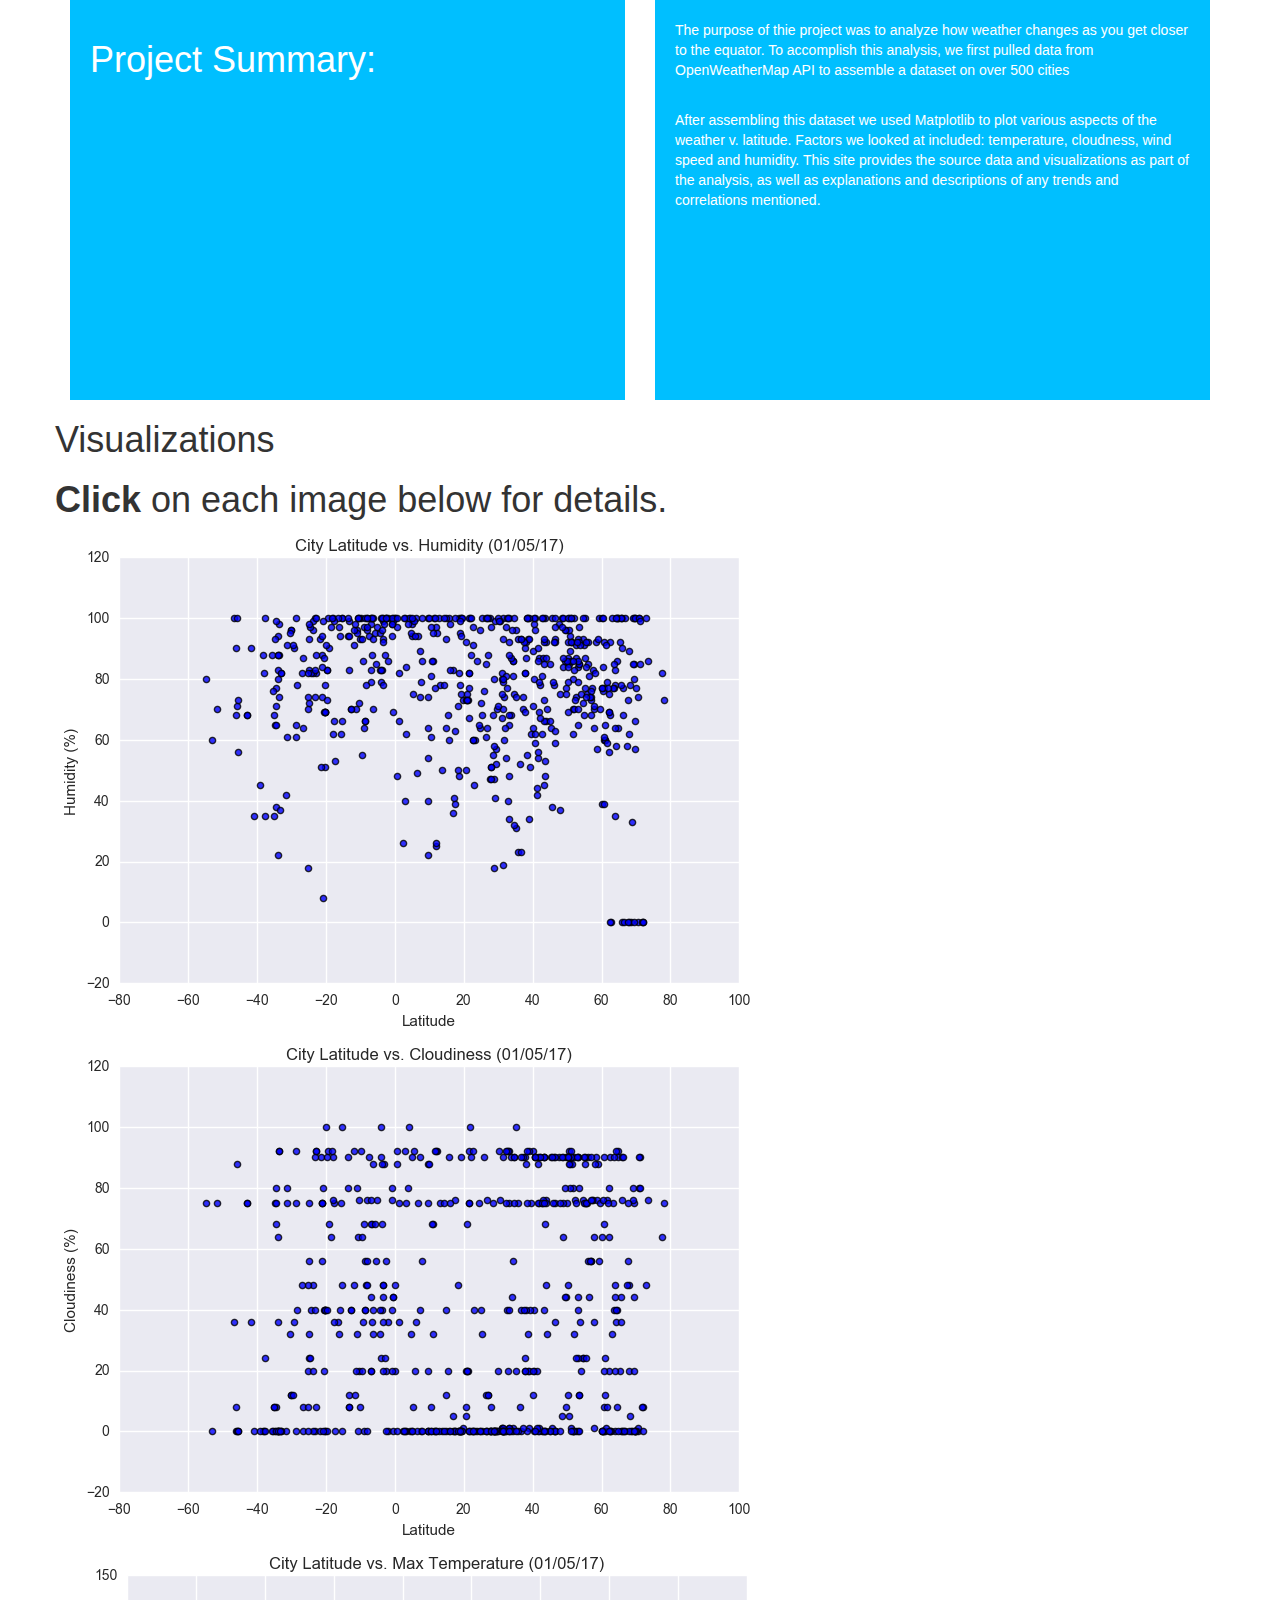
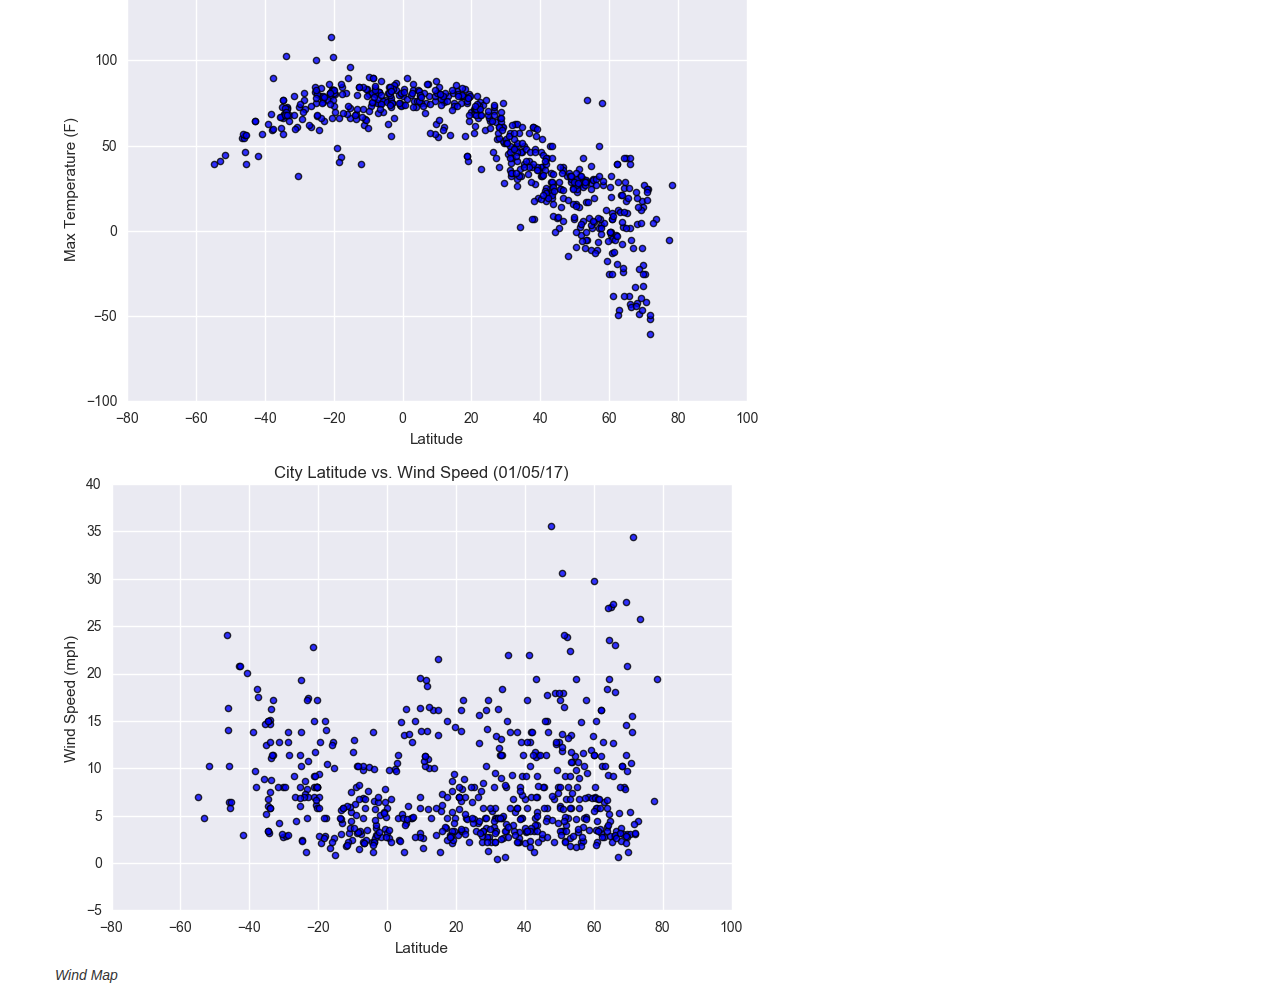
==== website/index.html @ 6e68106f "added website" ====
<!DOCTYPE html>
<html lang="en-us">

<head>

  <meta charset="UTF-8">
  <title>Latitude Analysis Dashboard</title>

  <!-- Bring in our bootstrap stylesheet -->
  <link rel="stylesheet" href="https://maxcdn.bootstrapcdn.com/bootstrap/3.3.7/css/bootstrap.min.css" integrity="sha384-BVYiiSIFeK1dGmJRAkycuHAHRg32OmUcww7on3RYdg4Va+PmSTsz/K68vbdEjh4u" crossorigin="anonymous">
  <link rel="stylesheet" href="style.css">
</head>


<body>
<div class="container">

    <!--First Row-->
    <div class="row">
        <!--First Column in this Row-->
        <div class="col-md-6">
            <div class="box">
            <h1>Project Summary:</h1>
    </div>
        </div>
            
        <!--Second Column in this Row-->
        <div class="col-md-6">
          <div class="box">
            <p>The purpose of thie project was to analyze how weather changes as you get closer to the equator. To accomplish this analysis, we first pulled data from OpenWeatherMap API to assemble a dataset on over 500 cities</p>
          </br>
          <p>After assembling this dataset we used Matplotlib to plot various aspects of the weather v. latitude. Factors we looked at included: temperature, cloudness, wind speed and humidity. This site provides the source data and visualizations as part of the analysis, as well as explanations and descriptions of any trends and correlations mentioned.</p>   
        </div>
            </div>
     <!--Second Row-->
     <div class="row">
        <!--First and Only Column in this Row-->
        <div class="col-md-12">
          <h1>Visualizations</h1>
          <h1><strong>Click</strong> on each image below for details.</h1>
        </div>
      </div>

      <div class="row">
           <!--First row-->
        <div class="col-md-6">
                <a target="_blank" href="images/humiditymap.png">
                    <img src="images/humiditymap.png" alt="Humidity Map">
                    </a>
          </div>
        </div>
      <div class ="row">
           <!--Second row-->
          <div class="col-md-6">
                <a target="_blank" href="images/cloudymap.png">
                    <img src="images/cloudymap.png" alt="Cloudy Map">
                  </a>
          </div>
        </div>
  
      <div class="row">
         <!--Third Row-->
        <div class="col-md-6">
                <a href="images/temperaturemap.png">
                    <img target="_blank" src="images/temperaturemap.png" alt="Tempurature Map">
                    </a>
          </div>
        </div>
    <div class ="row">
         <!--Fourth Row-->
        <div class="col-md-6">
                <figure>
                        <a target="_blank" href="images/windmap.png">
                        <img src="images/windmap.png" alt="Wind Map">
                        </a>
                        <figcaption><em>Wind Map</em></figcaption>
                      </figure>
          </div>
        </div>
     
      </div>

    
      </div>














</body>
---- website/style.css ----
.box {
    height: 400px;
    padding: 20px;
    color: #fff;
    background: deepskyblue;
  }
  
  .margin-top-80 {
    margin-top: 80px;
  }
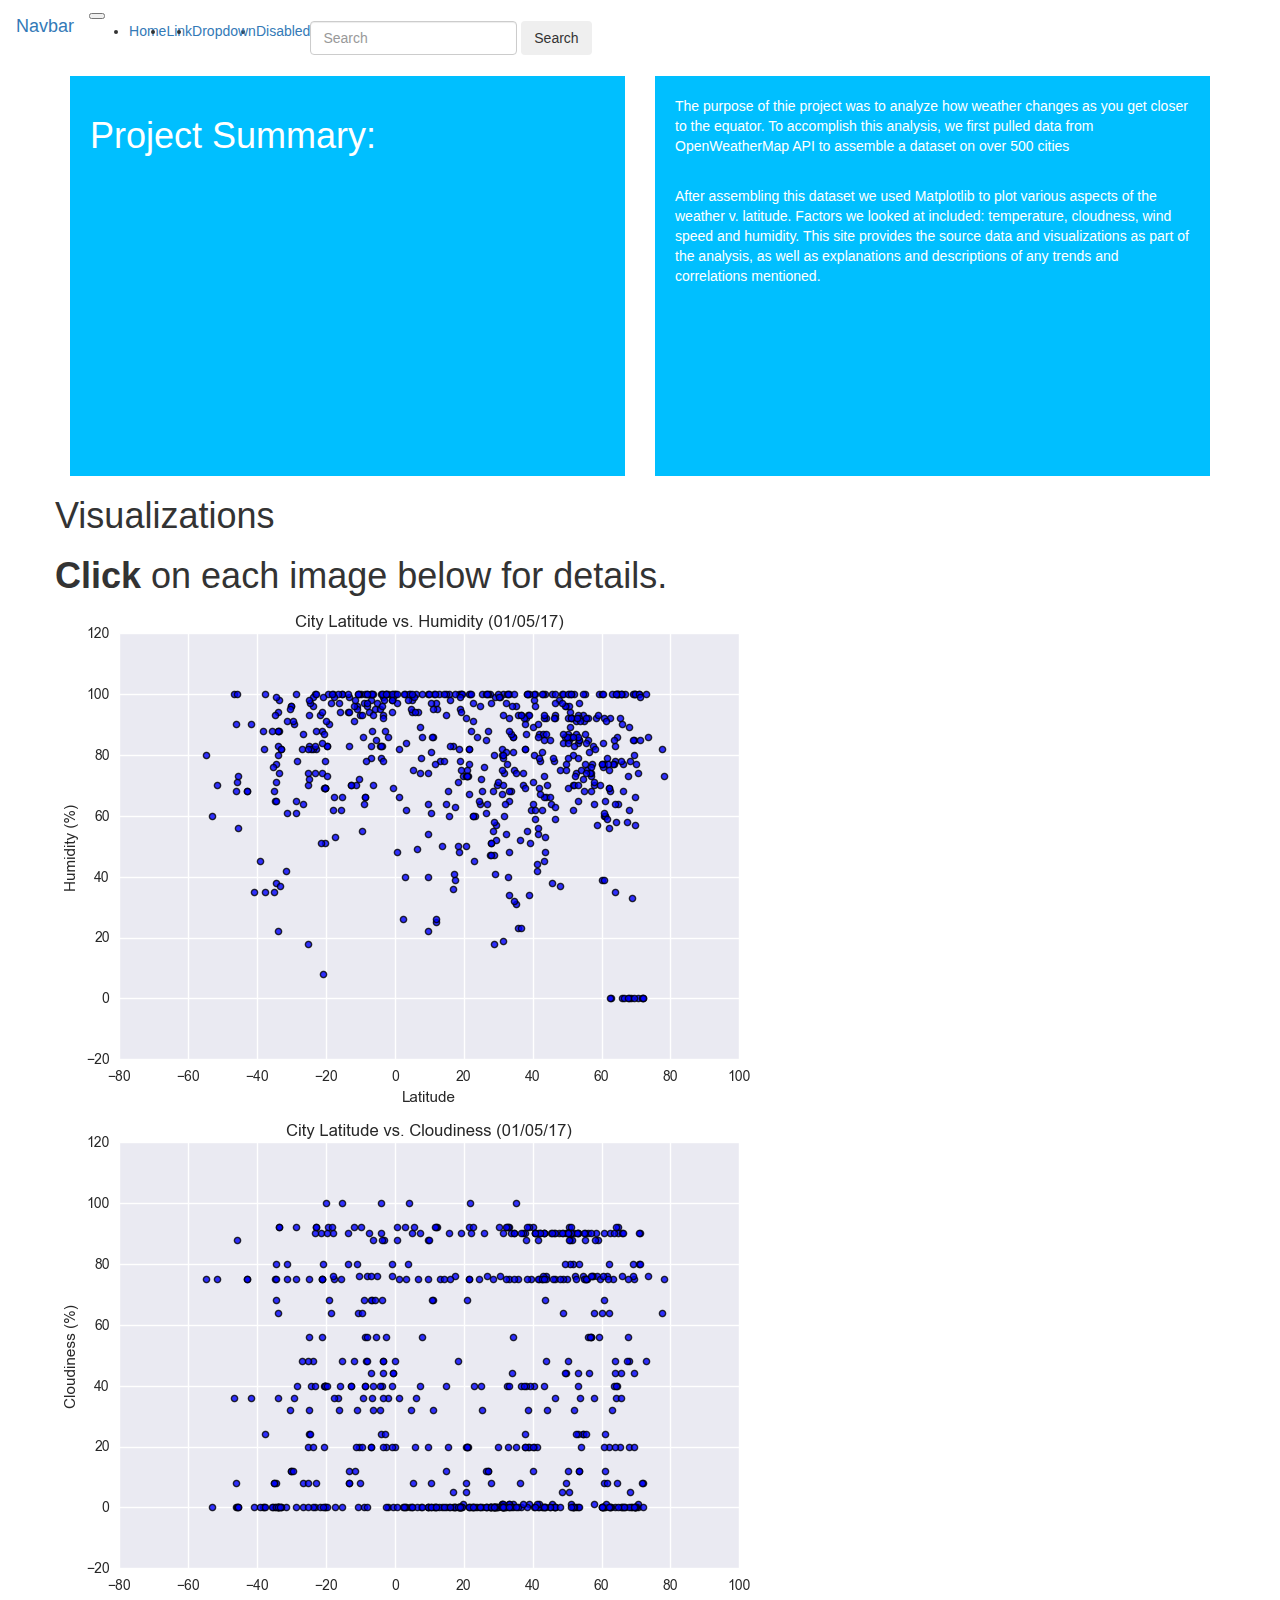
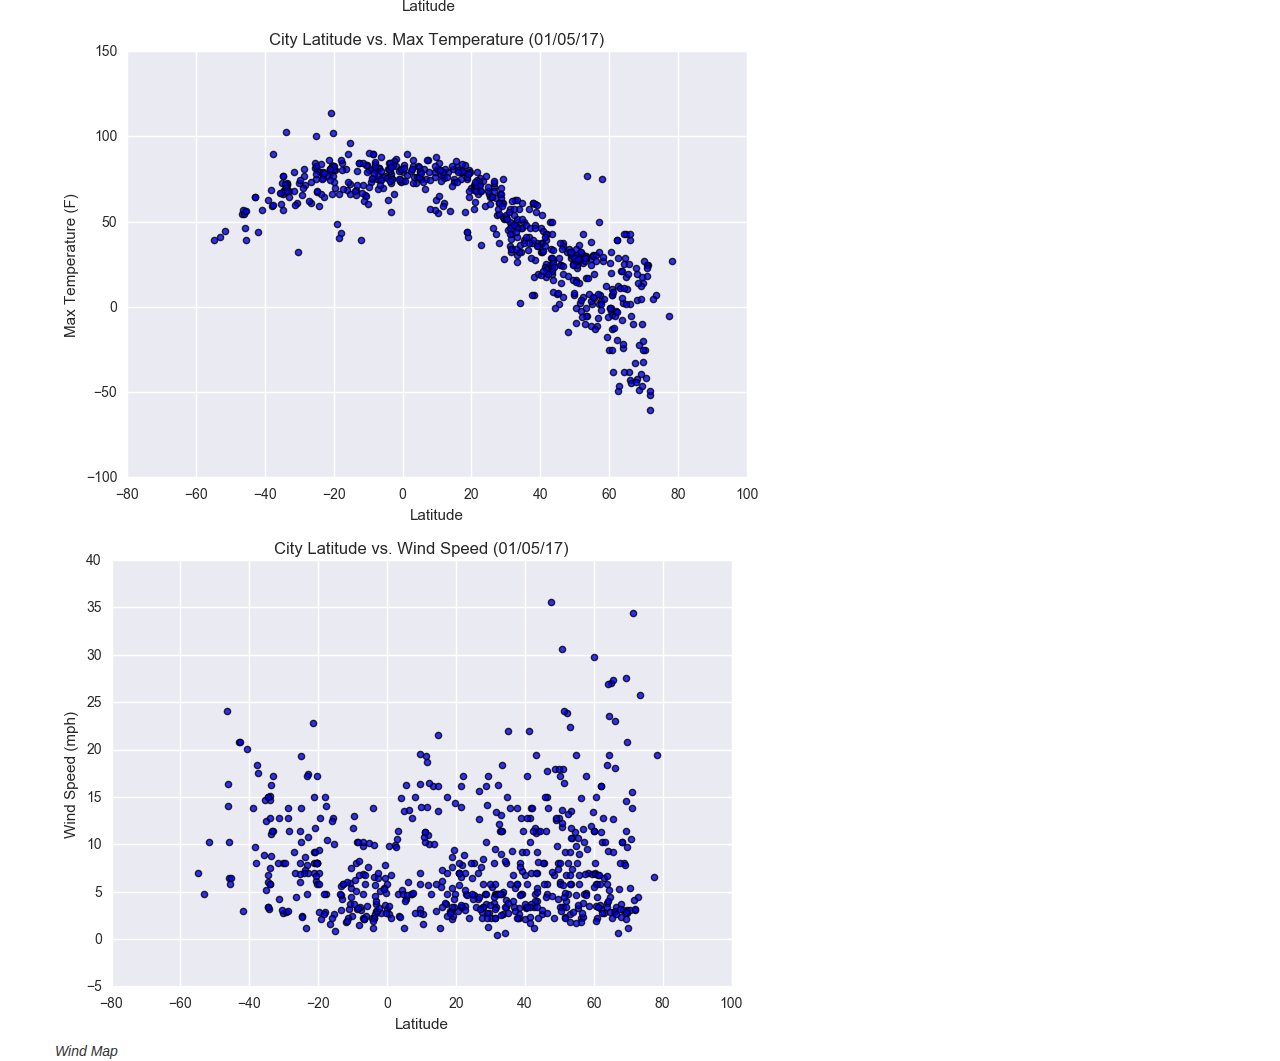
==== commit 476cd65b: "navbar" ====
--- a/website/index.html
+++ b/website/index.html
@@ -13,6 +13,42 @@
 
 
 <body>
+
+    <nav class="navbar navbar-expand-lg navbar-light bg-light">
+        <a class="navbar-brand" href="#">Navbar</a>
+        <button class="navbar-toggler" type="button" data-toggle="collapse" data-target="#navbarSupportedContent" aria-controls="navbarSupportedContent" aria-expanded="false" aria-label="Toggle navigation">
+          <span class="navbar-toggler-icon"></span>
+        </button>
+      
+        <div class="collapse navbar-collapse" id="navbarSupportedContent">
+          <ul class="navbar-nav mr-auto">
+            <li class="nav-item active">
+              <a class="nav-link" href="#">Home <span class="sr-only">(current)</span></a>
+            </li>
+            <li class="nav-item">
+              <a class="nav-link" href="#">Link</a>
+            </li>
+            <li class="nav-item dropdown">
+              <a class="nav-link dropdown-toggle" href="#" id="navbarDropdown" role="button" data-toggle="dropdown" aria-haspopup="true" aria-expanded="false">
+                Dropdown
+              </a>
+              <div class="dropdown-menu" aria-labelledby="navbarDropdown">
+                <a class="dropdown-item" href="#">Action</a>
+                <a class="dropdown-item" href="#">Another action</a>
+                <div class="dropdown-divider"></div>
+                <a class="dropdown-item" href="#">Something else here</a>
+              </div>
+            </li>
+            <li class="nav-item">
+              <a class="nav-link disabled" href="#">Disabled</a>
+            </li>
+          </ul>
+          <form class="form-inline my-2 my-lg-0">
+            <input class="form-control mr-sm-2" type="search" placeholder="Search" aria-label="Search">
+            <button class="btn btn-outline-success my-2 my-sm-0" type="submit">Search</button>
+          </form>
+        </div>
+      </nav>
 <div class="container">
 
     <!--First Row-->
@@ -44,7 +80,7 @@
       <div class="row">
            <!--First row-->
         <div class="col-md-6">
-                <a target="_blank" href="images/humiditymap.png">
+                <a target="_blank" href="teyarobinson.github.io/website/humidity.html">
                     <img src="images/humiditymap.png" alt="Humidity Map">
                     </a>
           </div>
@@ -52,7 +88,7 @@
       <div class ="row">
            <!--Second row-->
           <div class="col-md-6">
-                <a target="_blank" href="images/cloudymap.png">
+                <a target="_blank" href="teyarobinson.github.io/website/cloudiness.html">
                     <img src="images/cloudymap.png" alt="Cloudy Map">
                   </a>
           </div>
@@ -61,7 +97,7 @@
       <div class="row">
          <!--Third Row-->
         <div class="col-md-6">
-                <a href="images/temperaturemap.png">
+                <a href="teyarobinson.github.io/website/temperature.html">
                     <img target="_blank" src="images/temperaturemap.png" alt="Tempurature Map">
                     </a>
           </div>
@@ -70,7 +106,7 @@
          <!--Fourth Row-->
         <div class="col-md-6">
                 <figure>
-                        <a target="_blank" href="images/windmap.png">
+                        <a target="_blank" href="teyarobinson.github.io/website/wind_speed.html">
                         <img src="images/windmap.png" alt="Wind Map">
                         </a>
                         <figcaption><em>Wind Map</em></figcaption>
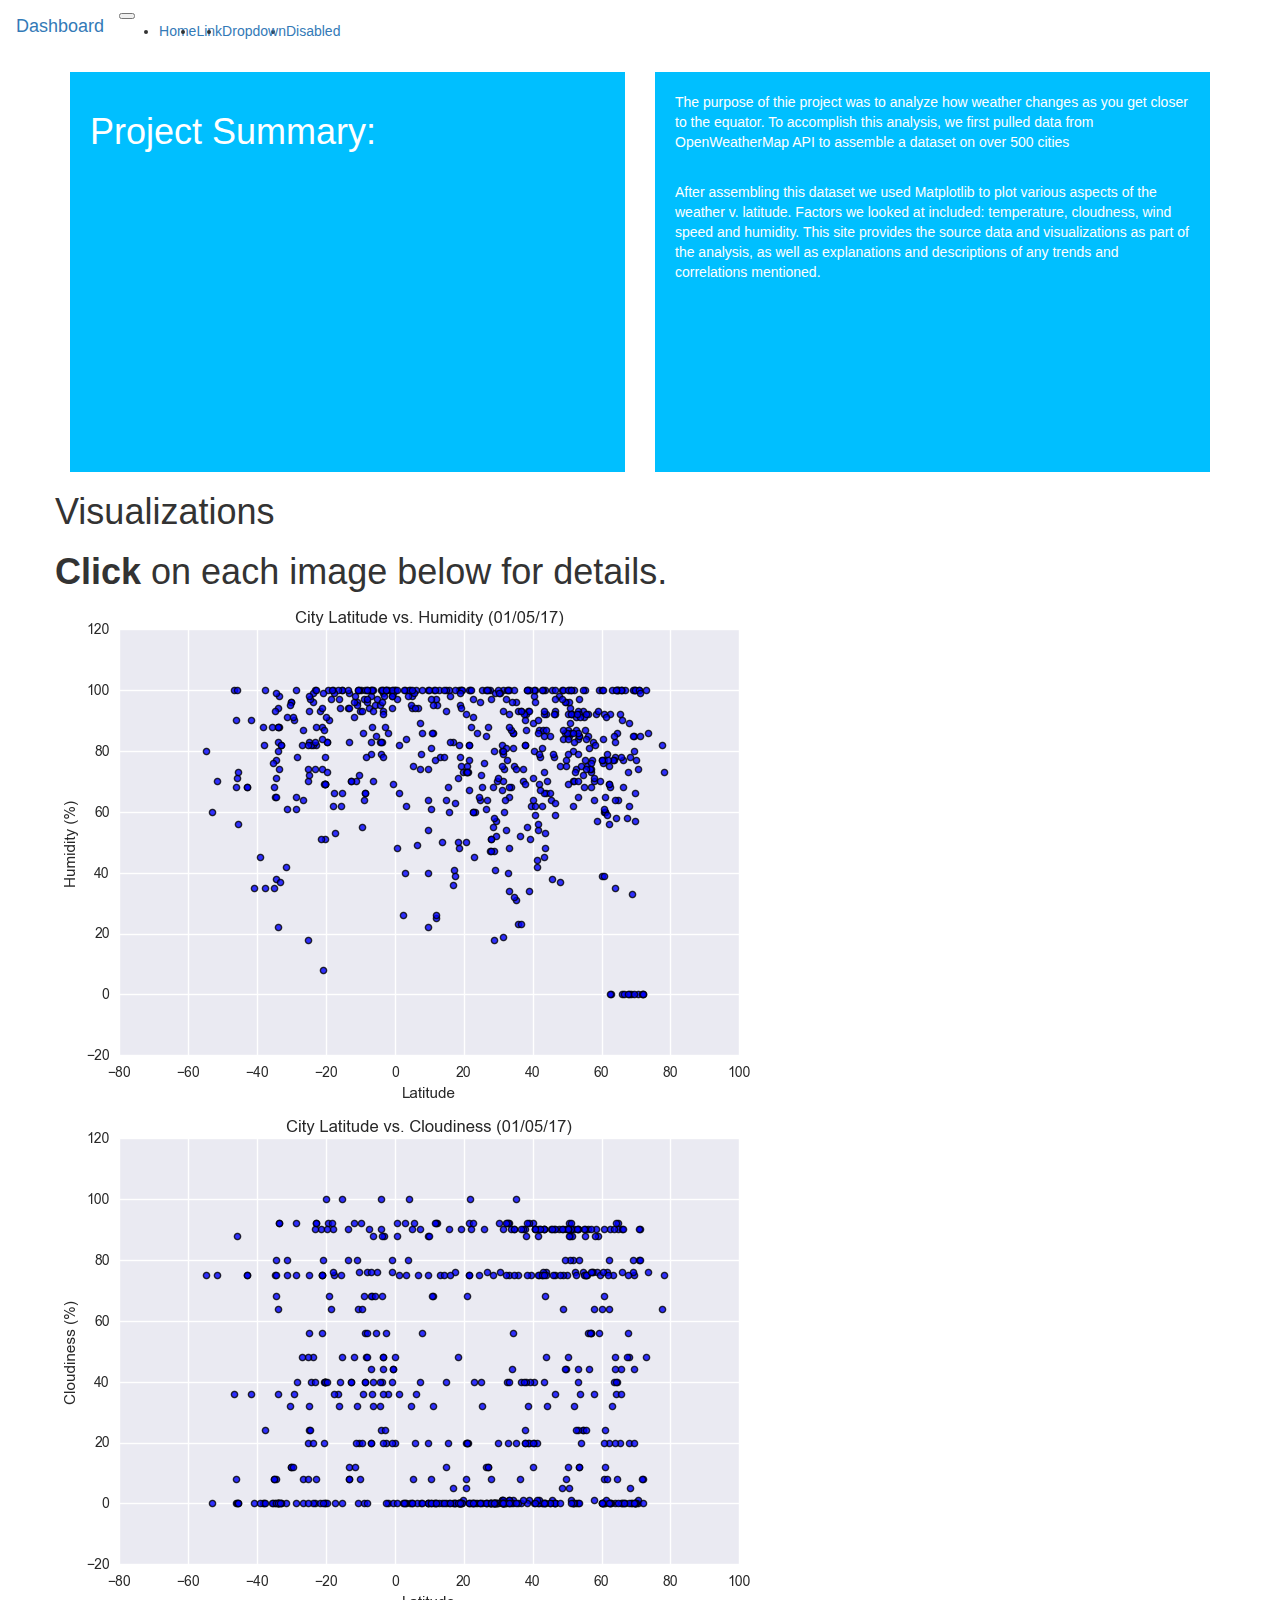
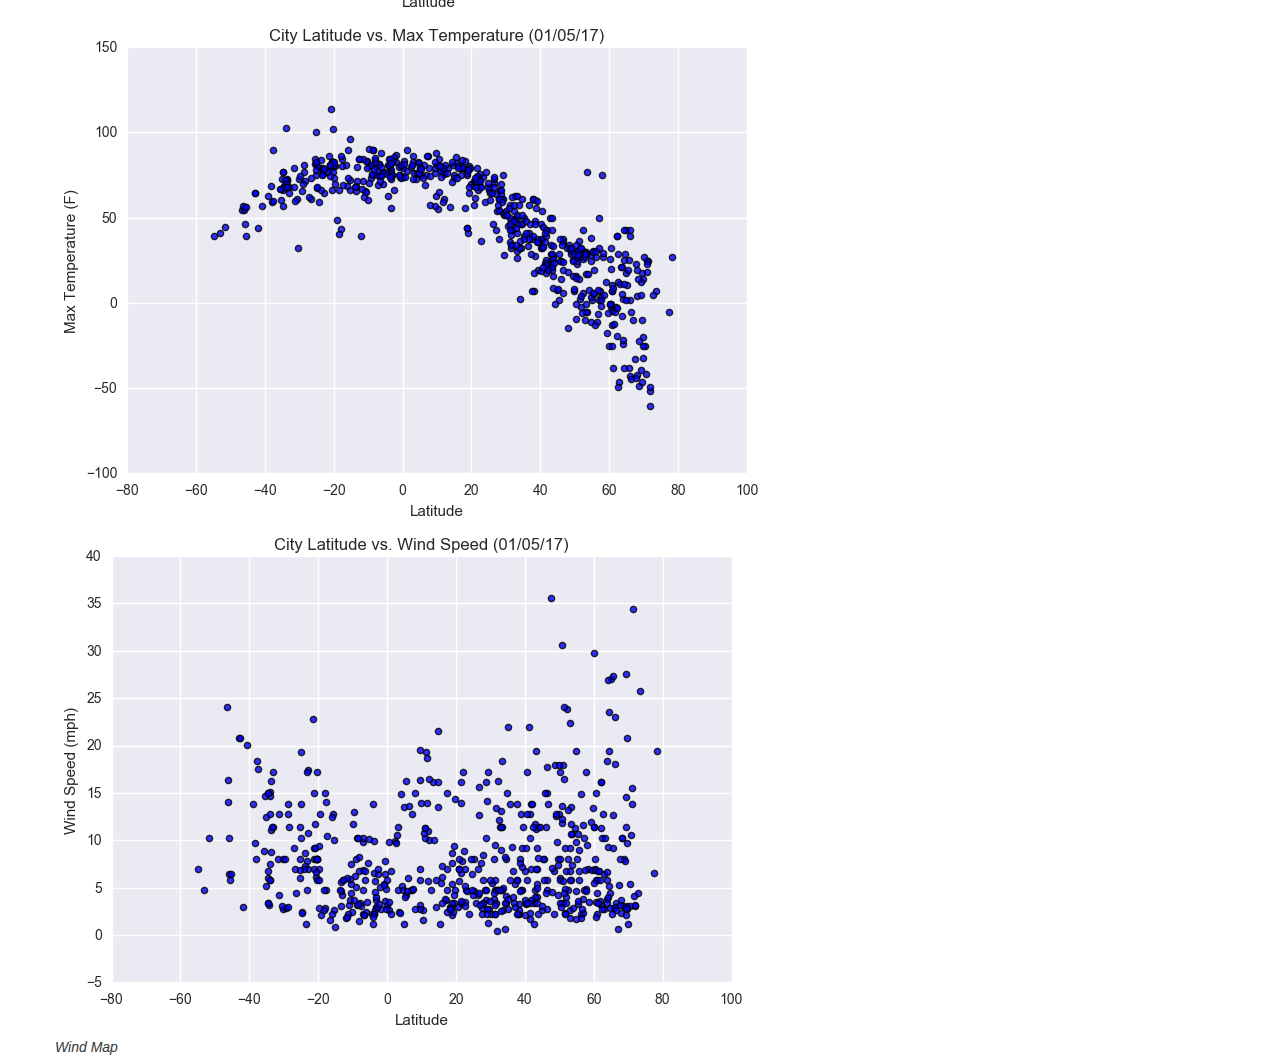
==== commit 3558a69d: "navbar update" ====
--- a/website/index.html
+++ b/website/index.html
@@ -13,9 +13,9 @@
 
 
 <body>
-
+<div>
     <nav class="navbar navbar-expand-lg navbar-light bg-light">
-        <a class="navbar-brand" href="#">Navbar</a>
+        <a class="navbar-brand" href="#">Dashboard</a>
         <button class="navbar-toggler" type="button" data-toggle="collapse" data-target="#navbarSupportedContent" aria-controls="navbarSupportedContent" aria-expanded="false" aria-label="Toggle navigation">
           <span class="navbar-toggler-icon"></span>
         </button>
@@ -43,12 +43,9 @@
               <a class="nav-link disabled" href="#">Disabled</a>
             </li>
           </ul>
-          <form class="form-inline my-2 my-lg-0">
-            <input class="form-control mr-sm-2" type="search" placeholder="Search" aria-label="Search">
-            <button class="btn btn-outline-success my-2 my-sm-0" type="submit">Search</button>
-          </form>
         </div>
       </nav>
+    </div>
 <div class="container">
 
     <!--First Row-->
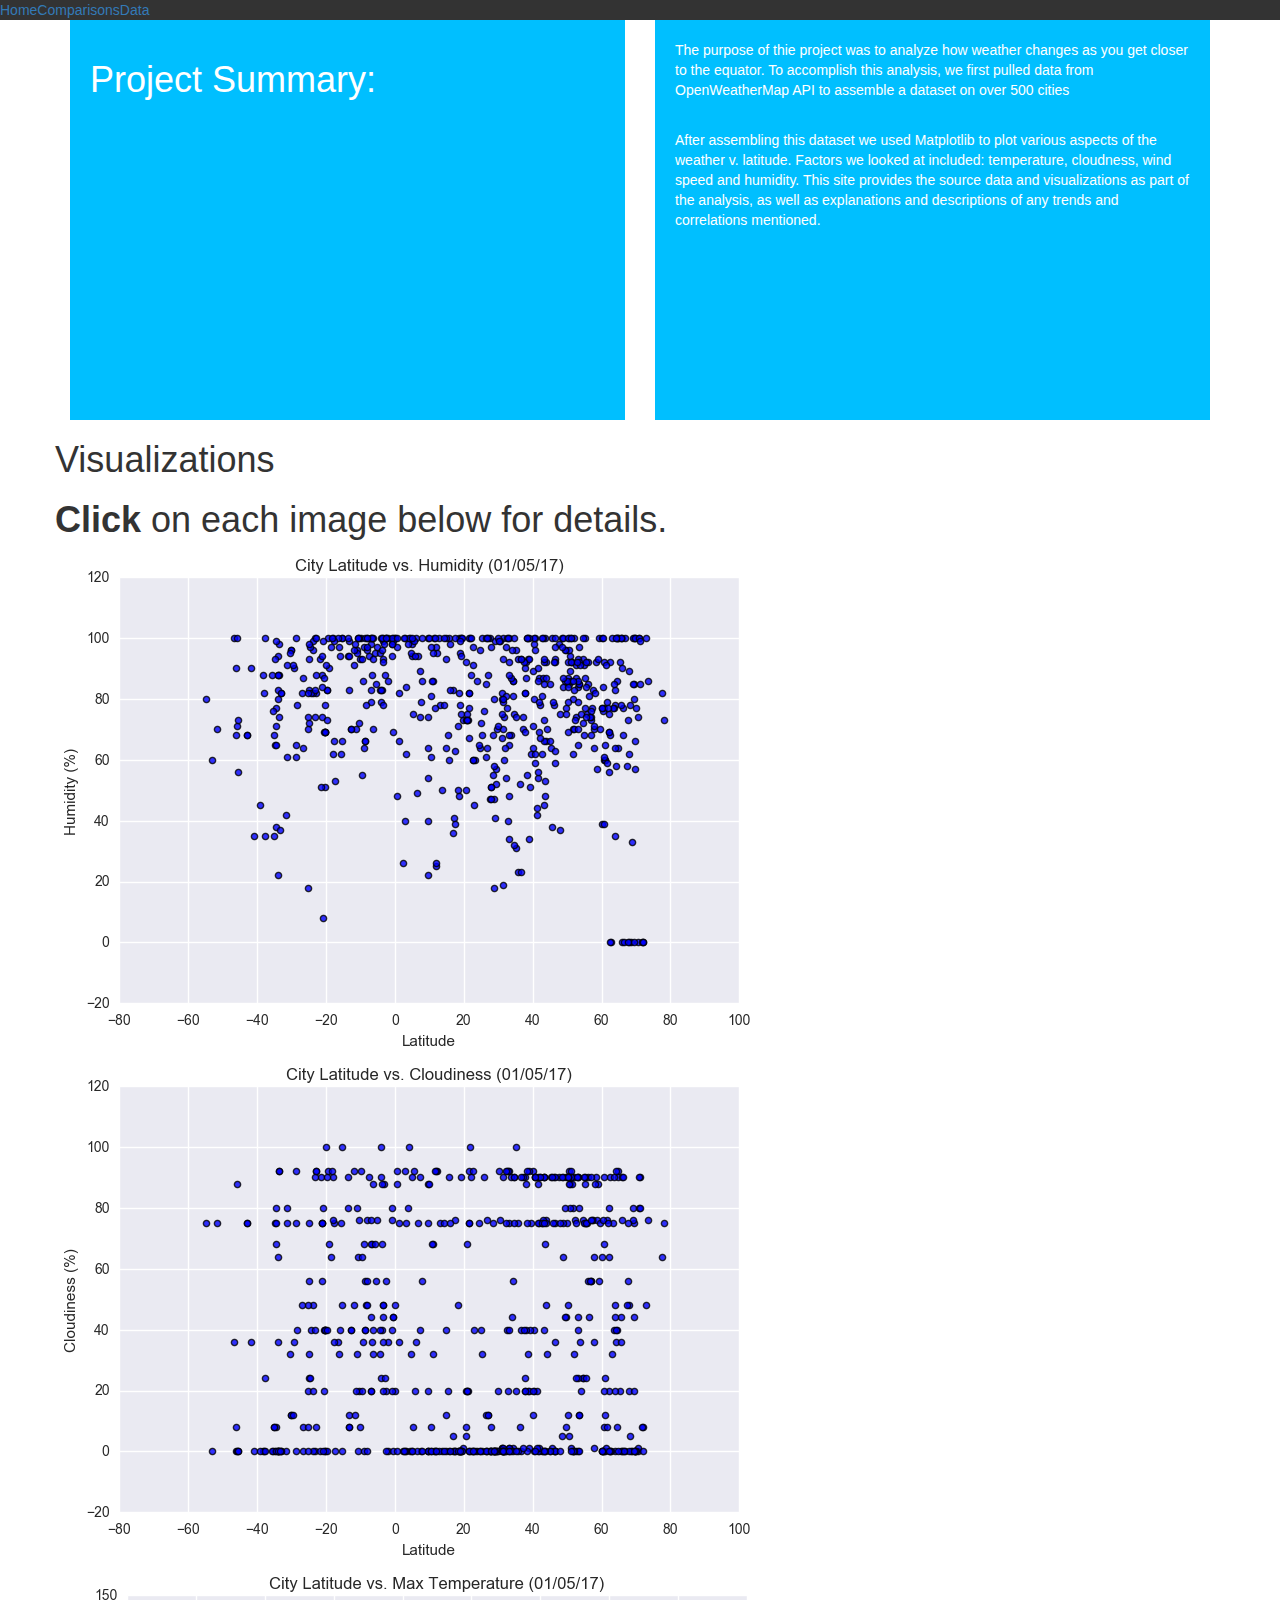
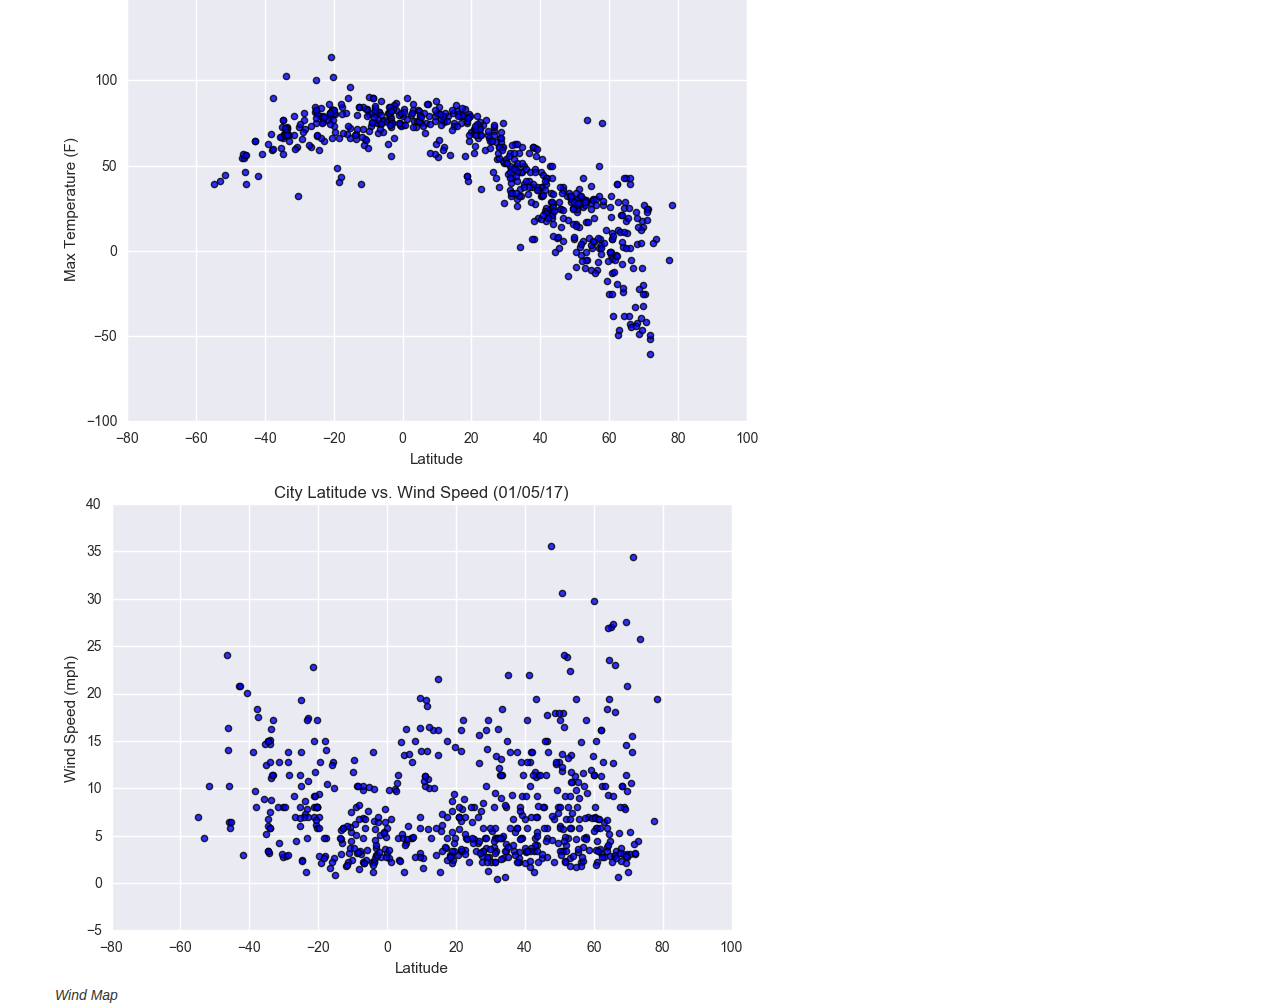
==== commit 4925b833: "final edit" ====
--- a/website/index.html
+++ b/website/index.html
@@ -12,40 +12,31 @@
 </head>
 
 
-<body>
-<div>
-    <nav class="navbar navbar-expand-lg navbar-light bg-light">
-        <a class="navbar-brand" href="#">Dashboard</a>
-        <button class="navbar-toggler" type="button" data-toggle="collapse" data-target="#navbarSupportedContent" aria-controls="navbarSupportedContent" aria-expanded="false" aria-label="Toggle navigation">
-          <span class="navbar-toggler-icon"></span>
-        </button>
-      
-        <div class="collapse navbar-collapse" id="navbarSupportedContent">
-          <ul class="navbar-nav mr-auto">
-            <li class="nav-item active">
-              <a class="nav-link" href="#">Home <span class="sr-only">(current)</span></a>
-            </li>
-            <li class="nav-item">
-              <a class="nav-link" href="#">Link</a>
-            </li>
-            <li class="nav-item dropdown">
-              <a class="nav-link dropdown-toggle" href="#" id="navbarDropdown" role="button" data-toggle="dropdown" aria-haspopup="true" aria-expanded="false">
-                Dropdown
-              </a>
-              <div class="dropdown-menu" aria-labelledby="navbarDropdown">
-                <a class="dropdown-item" href="#">Action</a>
-                <a class="dropdown-item" href="#">Another action</a>
-                <div class="dropdown-divider"></div>
-                <a class="dropdown-item" href="#">Something else here</a>
-              </div>
-            </li>
-            <li class="nav-item">
-              <a class="nav-link disabled" href="#">Disabled</a>
-            </li>
-          </ul>
-        </div>
-      </nav>
-    </div>
+
+    <style>
+        ul {
+          list-style-type: none;
+          margin: 0;
+          padding: 0;
+          overflow: hidden;
+          background-color: #333;
+        }
+        
+        li {
+          float: left;
+        }
+        
+
+        
+
+        </style>
+        <body>
+        
+        <ul>
+          <li><a target="_blank" href="https://teyarobinson.github.io/website/index.html">Home</a></li>
+          <li><a target="_blank" href="https://teyarobinson.github.io/website/comparison.html">Comparisons</a></li>
+          <li><a target="_blank" href="https://teyarobinson.github.io/website/data.html">Data</a></li>
+        </ul>
 <div class="container">
 
     <!--First Row-->
